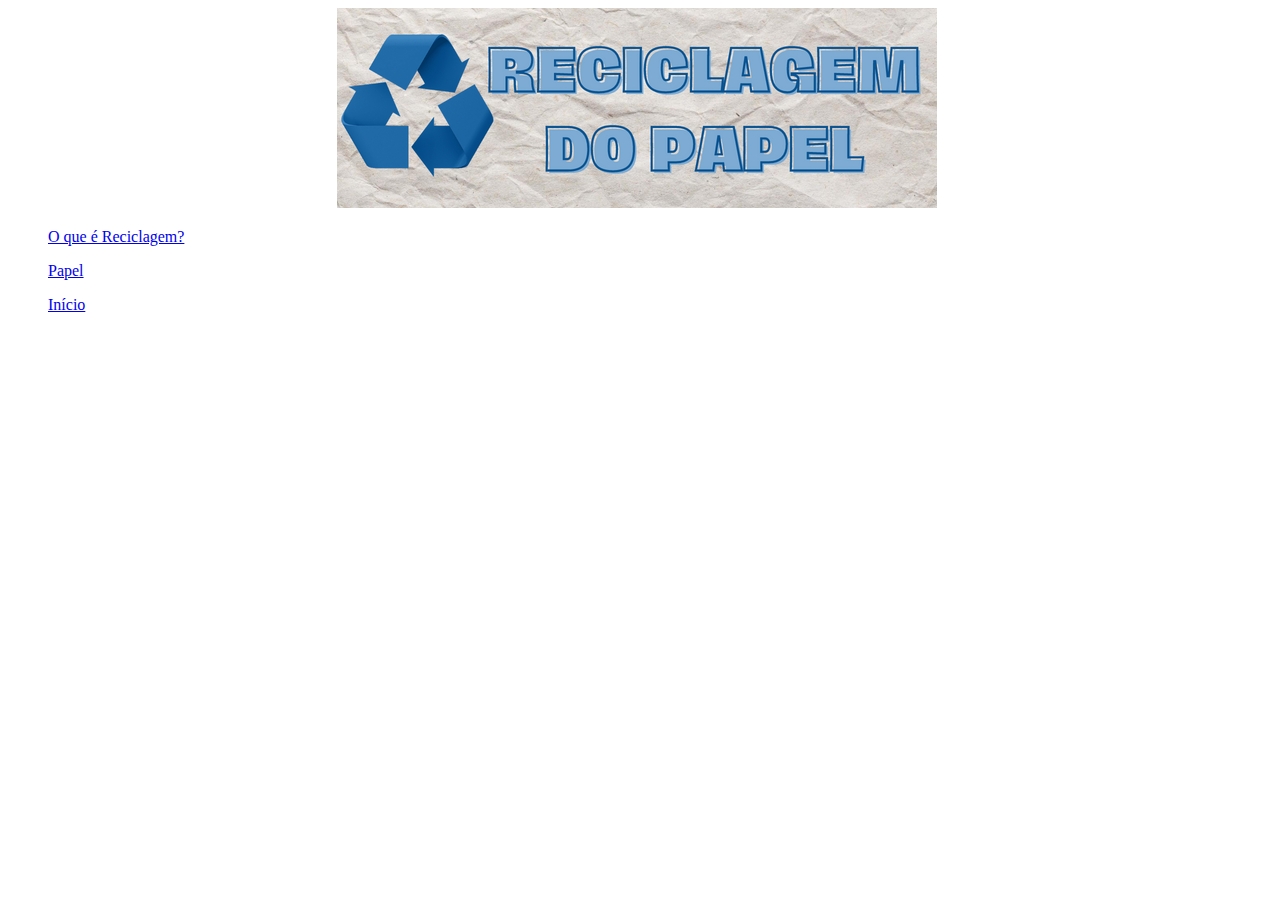
==== index.html @ 05cf386b "m" ====
<!DOCTYPE html>
<html lang="pt-br">

<head>
    <title> Reciclagem do Papel </title>
    <meta charset="UTF-8">
    <link rel="stylesheet" href="style.css">
</head>

<body>
    <header>
        <img class="logo" src="RECICLAGEM DO PAPEL.png">
        <nav>
            <li>
                <ul><a href="index.html"> O que é Reciclagem?</a></ul>
                <ul><a href="imagens.html"> Papel</a></ul>
                 <ul><a href="início.html"> Início</a></ul>
            </li>
        </nav>
    </header>

    <main>
---- style.css ----
.logo{
    margin-left: 26%;
}
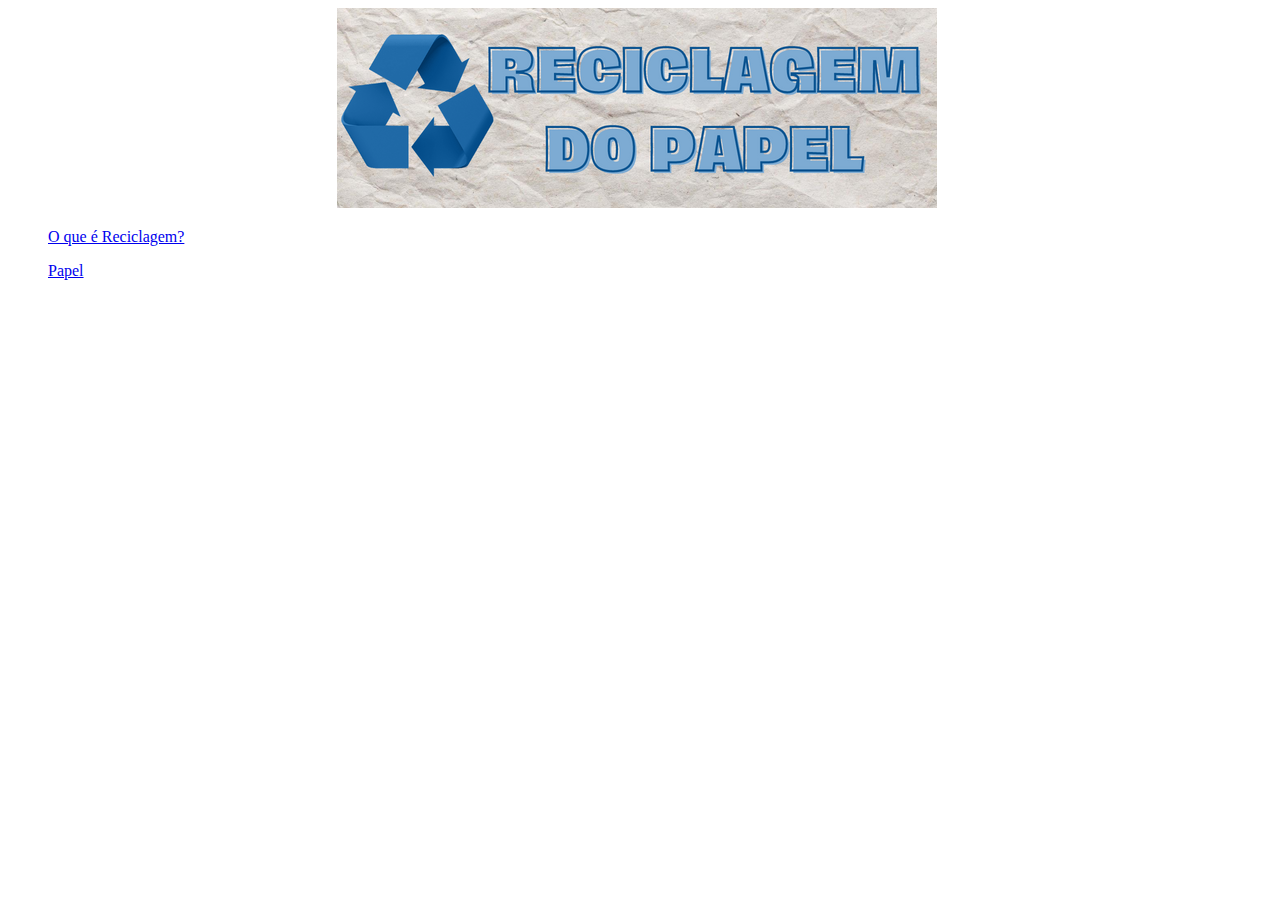
==== commit 0455804b: "z" ====
--- a/index.html
+++ b/index.html
@@ -14,7 +14,6 @@
             <li>
                 <ul><a href="index.html"> O que é Reciclagem?</a></ul>
                 <ul><a href="imagens.html"> Papel</a></ul>
-                 <ul><a href="início.html"> Início</a></ul>
             </li>
         </nav>
     </header>
--- a/style.css
+++ b/style.css
@@ -1,4 +1,7 @@
 .logo{
     margin-left: 26%;
 }
+.header {background-color: black;
 
+
+}
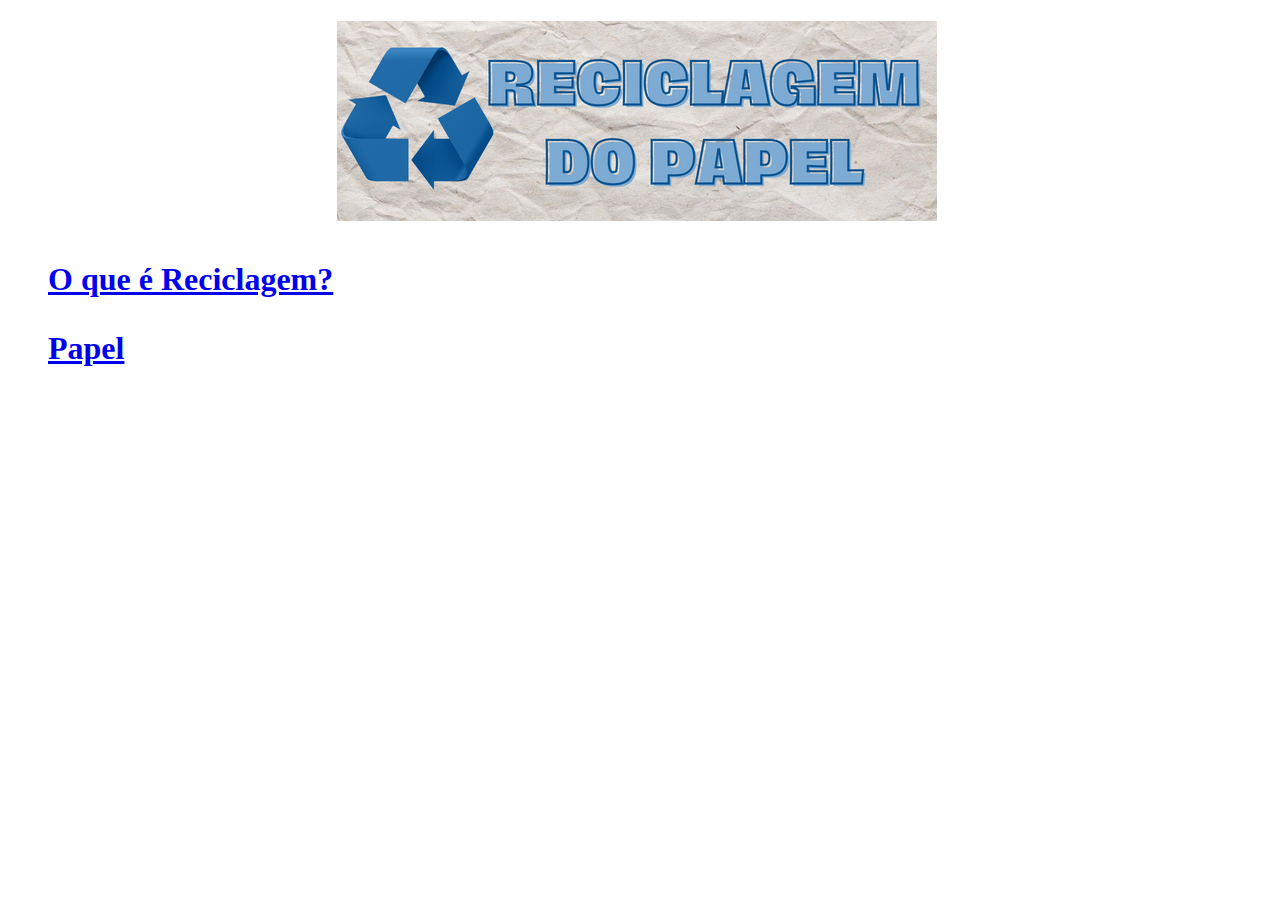
==== commit e88b4cb8: "zz" ====
--- a/index.html
+++ b/index.html
@@ -9,13 +9,15 @@
 
 <body>
     <header>
+       <h1> 
         <img class="logo" src="RECICLAGEM DO PAPEL.png">
         <nav>
             <li>
                 <ul><a href="index.html"> O que é Reciclagem?</a></ul>
-                <ul><a href="imagens.html"> Papel</a></ul>
+                <ul><a href="imagens.html"> Papel</a></ul> 
             </li>
         </nav>
+    </h1>
     </header>
 
     <main>--- a/style.css
+++ b/style.css
@@ -1,7 +1,7 @@
 .logo{
     margin-left: 26%;
 }
-.header {background-color: black;
+head {color: black;
 
 
 }
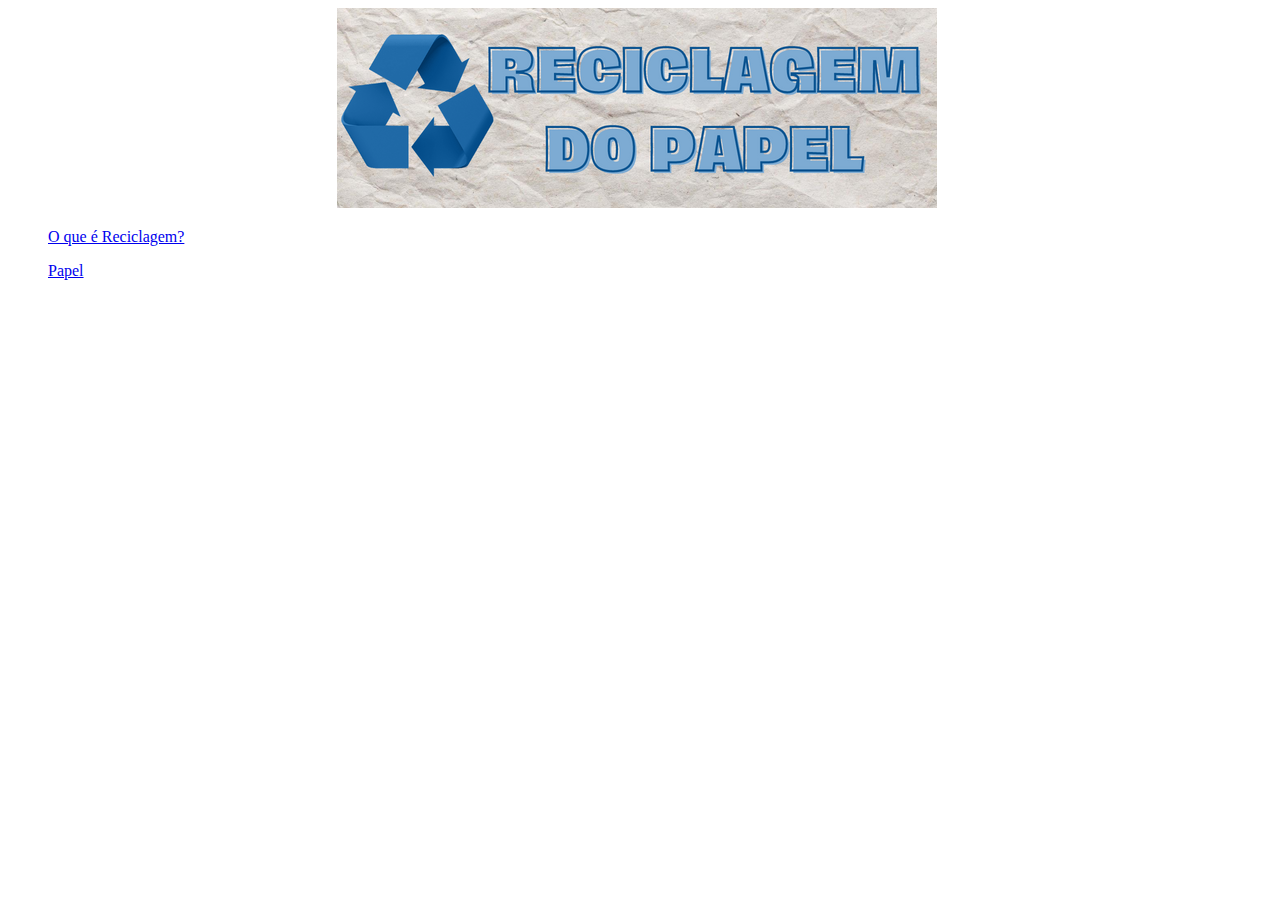
==== commit a63a401d: "z" ====
--- a/index.html
+++ b/index.html
@@ -9,7 +9,6 @@
 
 <body>
     <header>
-       <h1> 
         <img class="logo" src="RECICLAGEM DO PAPEL.png">
         <nav>
             <li>
@@ -17,7 +16,6 @@
                 <ul><a href="imagens.html"> Papel</a></ul> 
             </li>
         </nav>
-    </h1>
     </header>
 
     <main>--- a/style.css
+++ b/style.css
@@ -1,7 +1,3 @@
 .logo{
     margin-left: 26%;
-}
-head {color: black;
-
-
-}
+} 
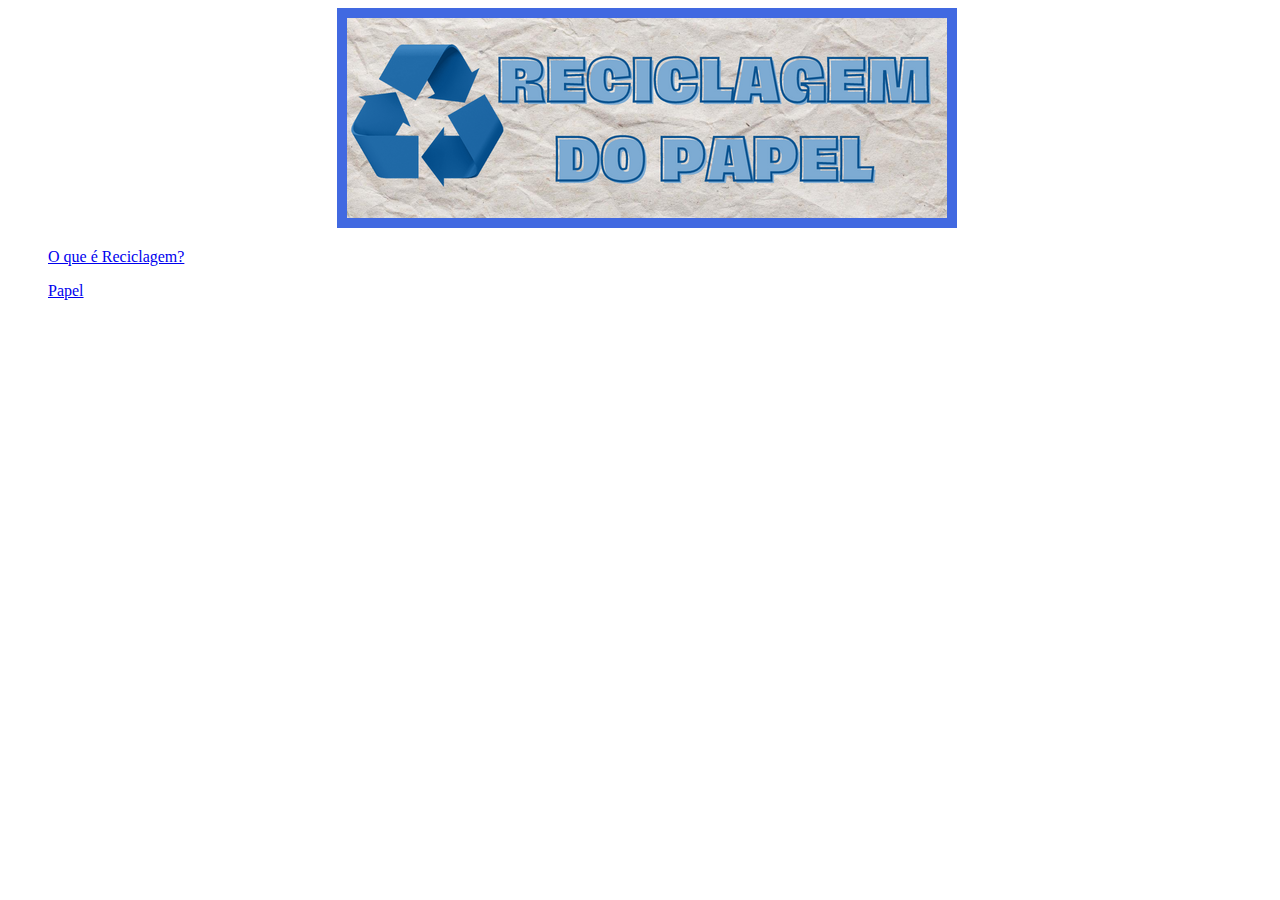
==== commit f8c4b491: "." ====
--- a/index.html
+++ b/index.html
@@ -9,7 +9,8 @@
 
 <body>
     <header>
-        <img class="logo" src="RECICLAGEM DO PAPEL.png">
+        <img class="logo" src="RECICLAGEM DO PAPEL.png" >
+    
         <nav>
             <li>
                 <ul><a href="index.html"> O que é Reciclagem?</a></ul>
--- a/style.css
+++ b/style.css
@@ -1,3 +1,5 @@
 .logo{
     margin-left: 26%;
+    border: solid royalblue 10px;
 } 
+border
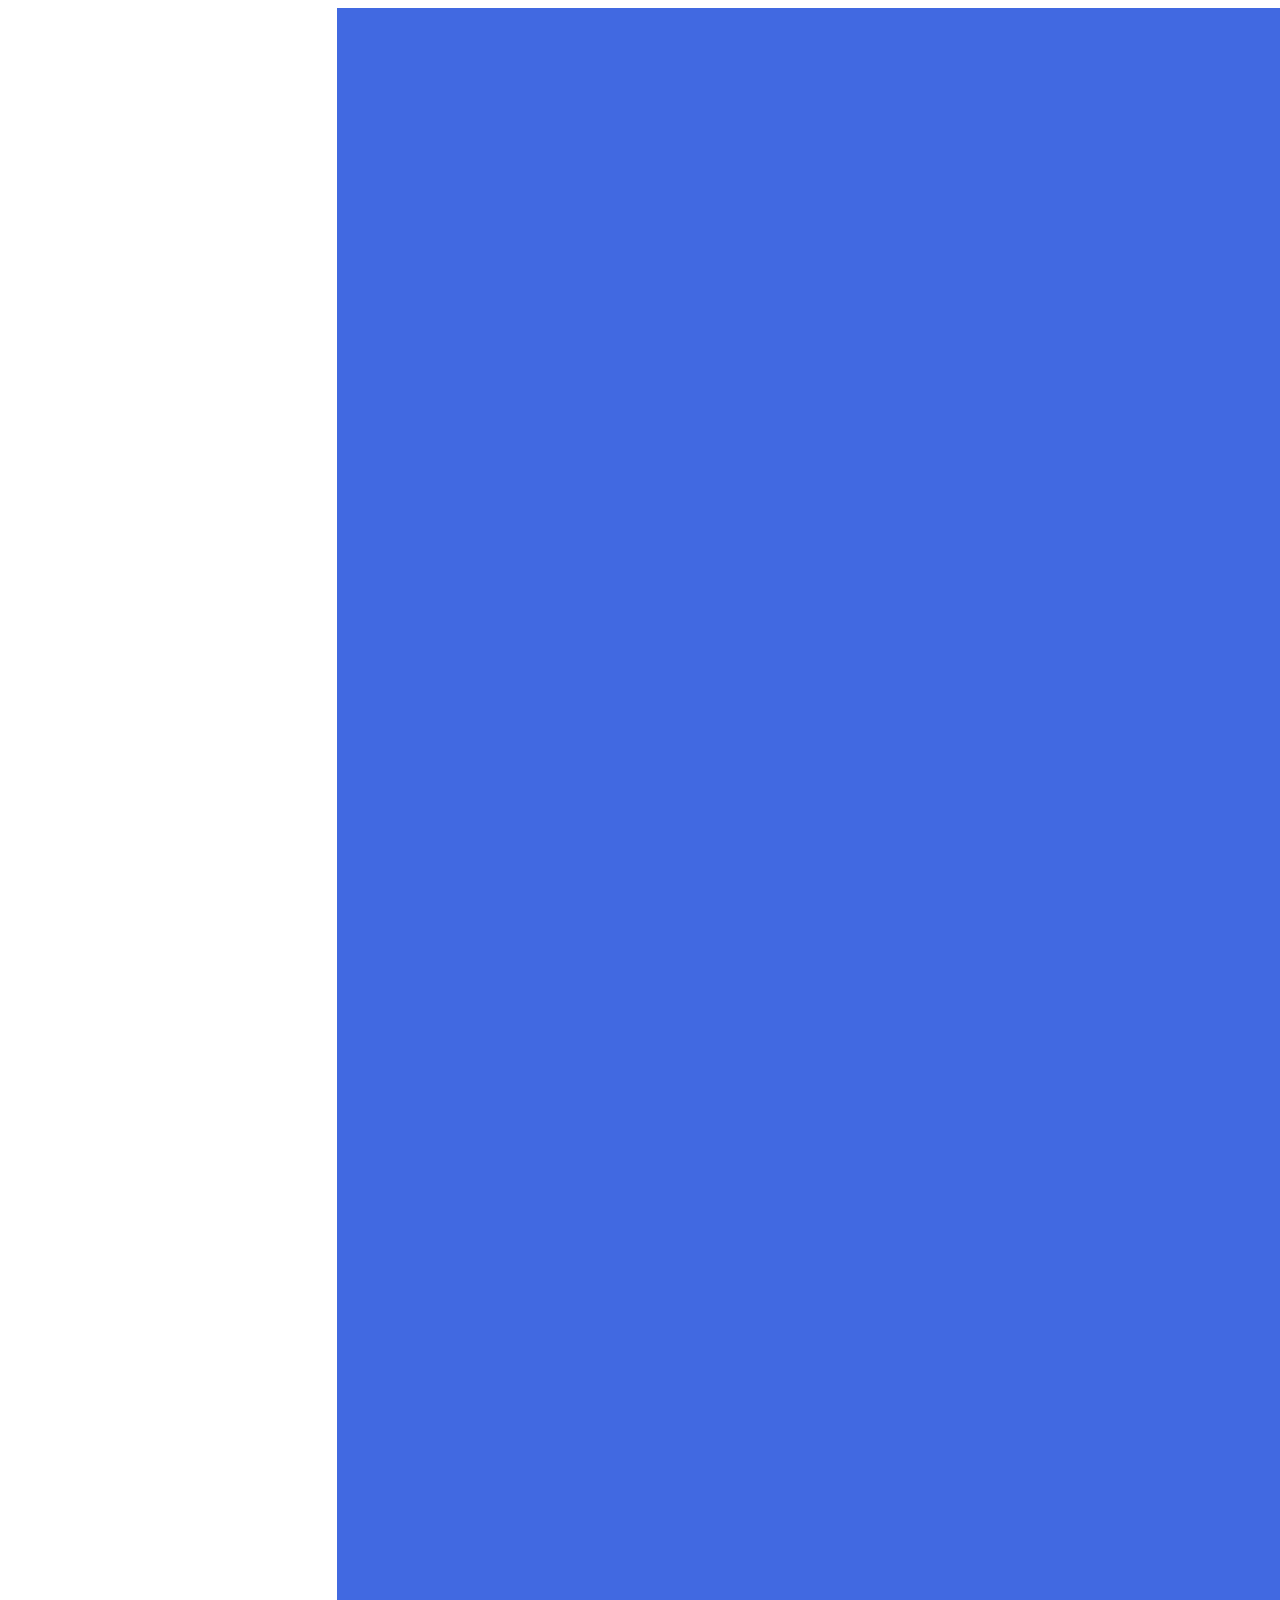
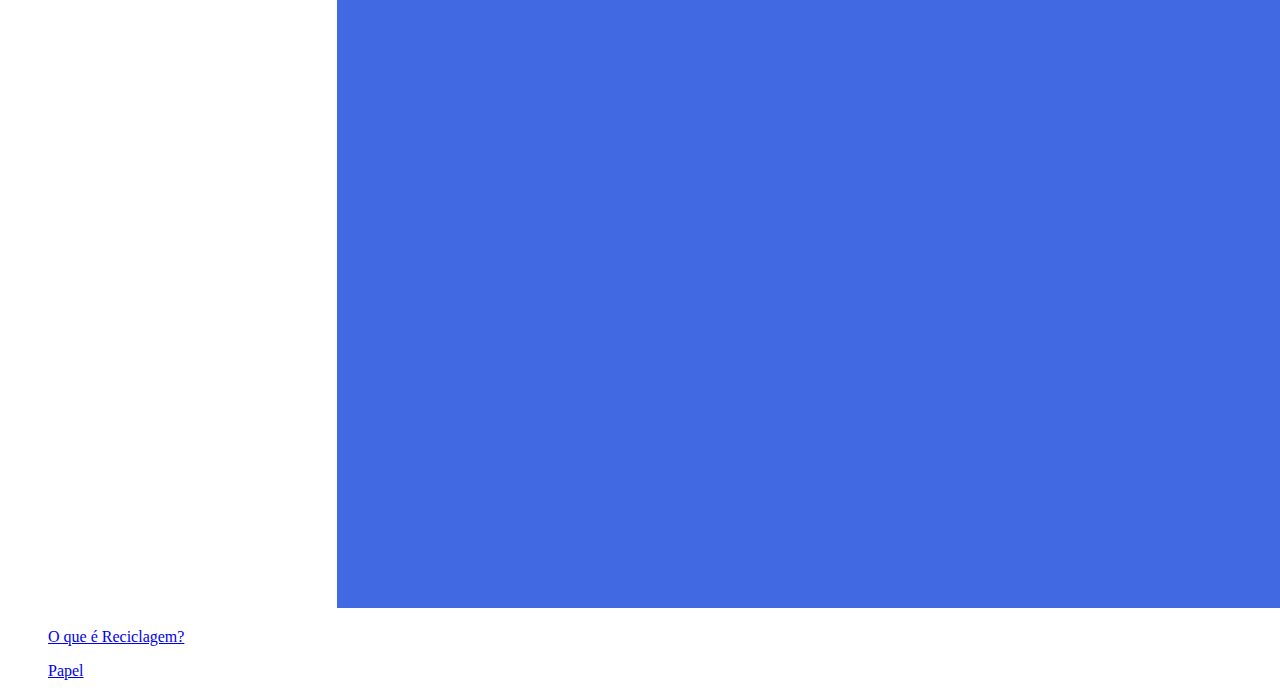
==== commit 66e20617: "z." ====
--- a/index.html
+++ b/index.html
@@ -9,8 +9,7 @@
 
 <body>
     <header>
-        <img class="logo" src="RECICLAGEM DO PAPEL.png" >
-    
+        <img class="logo" src="RECICLAGEM DO PAPEL.png">
         <nav>
             <li>
                 <ul><a href="index.html"> O que é Reciclagem?</a></ul>
--- a/style.css
+++ b/style.css
@@ -1,5 +1,5 @@
 .logo{
     margin-left: 26%;
-    border: solid royalblue 10px;
+    border: solid royalblue 1000px;
 } 
-border
+
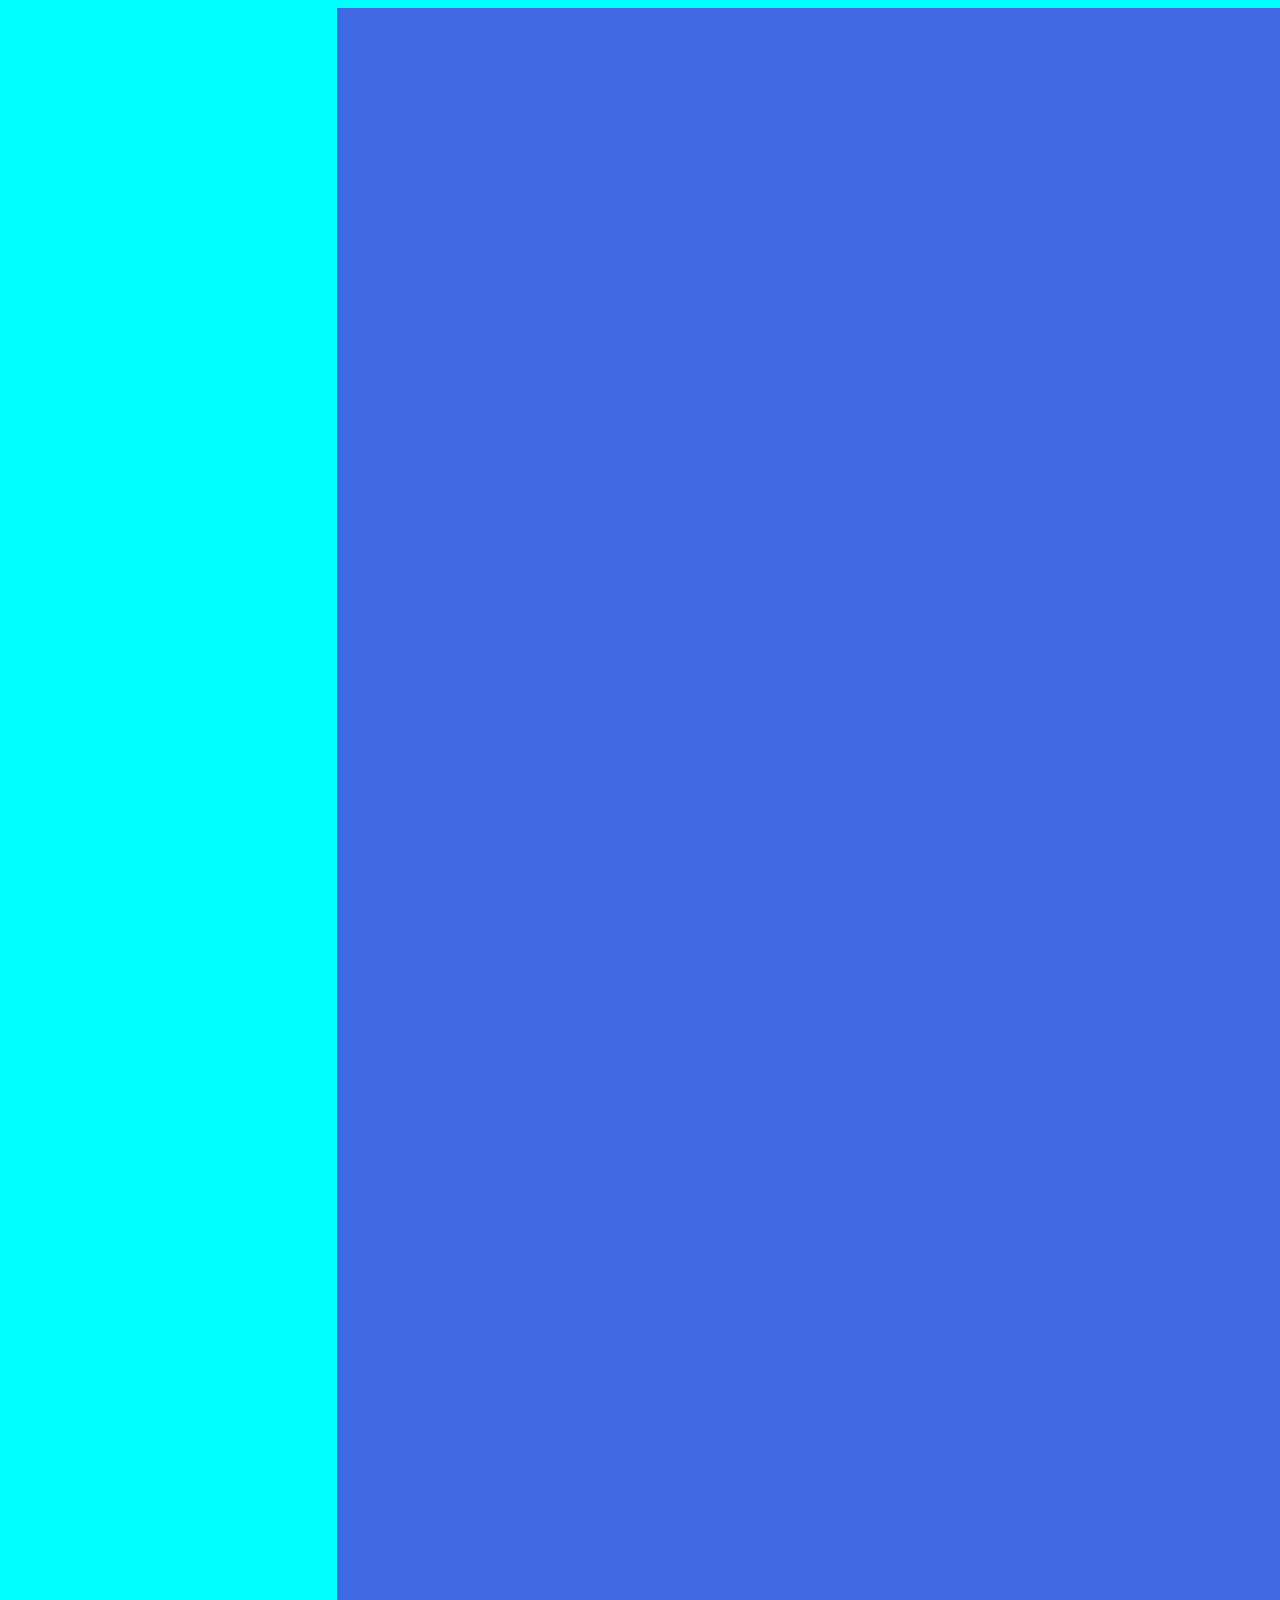
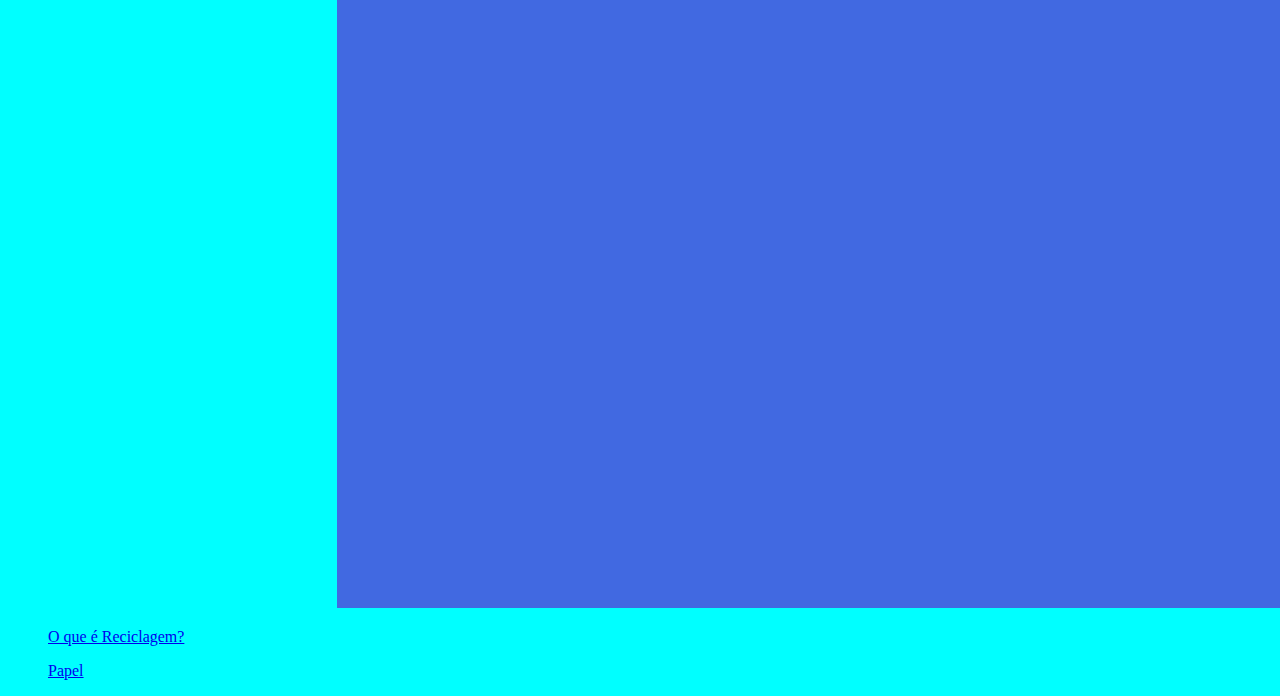
==== commit fa3bbed3: "." ====
--- a/index.html
+++ b/index.html
@@ -18,4 +18,5 @@
         </nav>
     </header>
 
-    <main>+    <main>
+    </body>--- a/style.css
+++ b/style.css
@@ -2,4 +2,6 @@
     margin-left: 26%;
     border: solid royalblue 1000px;
 } 
-
+    body{
+        background-color: aqua;
+    }